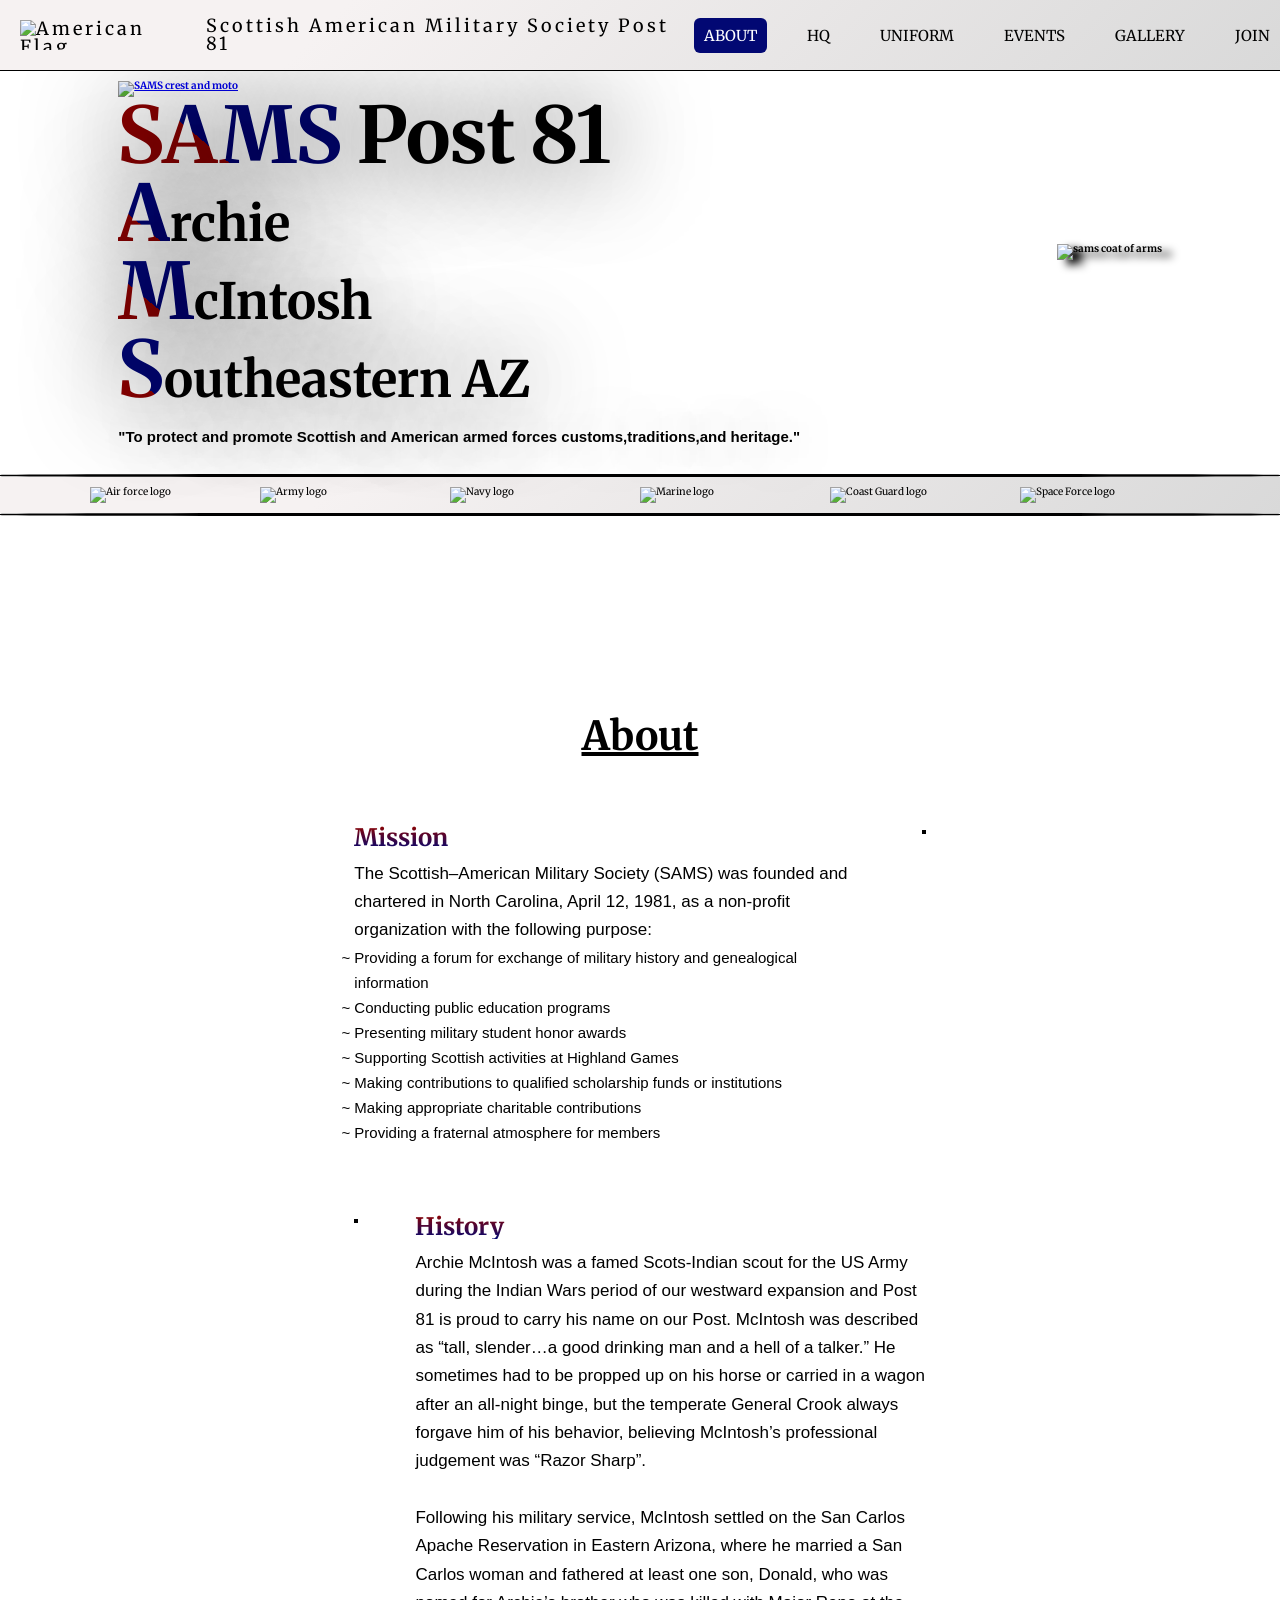
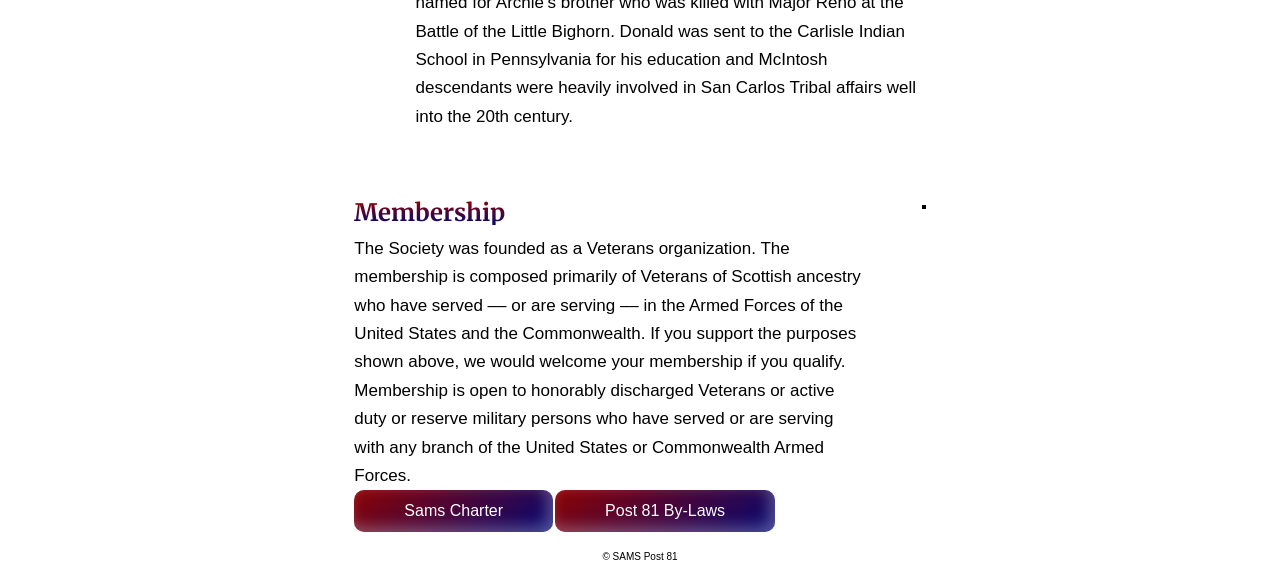
==== index.html @ 75cb9999 "Updates to the website to migrate from a long form page to a single display page. Added gallery plac" ====
<!DOCTYPE html>
<html lang="en">
<head>
    <meta charset="UTF-8">
    <meta http-equiv="X-UA-Compatible" content="IE=edge">
    <meta name="viewport" content="width=device-width, initial-scale=1.0">
    <link rel="stylesheet" href="style.css">
    <link rel="preconnect" href="https://fonts.googleapis.com">
    <link rel="preconnect" href="https://fonts.googleapis.com">
    <link rel="preconnect" href="https://fonts.gstatic.com" crossorigin>
    <link href="https://fonts.googleapis.com/css2?family=Merriweather&display=swap" rel="stylesheet">
    <script src="https://kit.fontawesome.com/6d66883833.js" crossorigin="anonymous"></script>
    <script src="https://code.jquery.com/jquery-3.7.1.min.js"></script>

    <title>Post 81</title>
</head>
<body>
    <!-- Navigation -->
    <nav class="navbar">
        <div class="navbar__container">
            <div class="navbar__logo">
                <img id="americanFlag" src="images\americanflag.jpg" alt="American Flag" />
                <label><a href="index.html" title="Home page">Scottish American Military Society Post 81</a></label>
            </div>
            <div class="navbar__menu">
                <i class="fa-solid fa-bars"></i>
            </div>
        </div>
        <div class="navbar__links hide">
            <ul class="nav__links">
                <li class="nav__link-items"><a href="#aboutsection" id="aboutLink" name="navLinks">About</a></li>
                <li class="nav__link-items"><a href="#hqsection" id="hqLink" name="navLinks">HQ</a></li>
                <li class="nav__link-items"><a href="#uniformsection" id="uniformLink" name="navLinks">Uniform</a></li>
                <li class="nav__link-items"><a href="#eventssection" id="eventsLink" name="navLinks">Events</a></li>
                <li class="nav__link-items"><a href="#gallerysection" id="galleryLink" name="navLinks">Gallery</a></li>
                <li class="nav__link-items navbar__join"><a href="#joinsection" id="joinLink" name="navLinks">Join</a></li>
            </ul>
        </div>
    </nav>
    <!-- Hero Section -->
    <section class="hero" id="homesection">
        <div class="hero__container" id="home">
            <a href="https://s-a-m-s.org/" title="SAMS National Site">
                <img id="samsCrest" src="images/SAMSCrestAndMoto.png" alt="SAMS crest and moto" class="hero__samsNationalLink"/>
            </a>
            <h1><span class="hero--gradient">SAMS</span> Post 81</h1>
            <h2><span class="hero--gradient">A</span>rchie</h2>
            <h2><span class="hero--gradient">M</span>cIntosh</h2>
            <h2><span class="hero--gradient">S</span>outheastern AZ</h2>
            <p>
                "To protect and promote Scottish and American
                armed forces customs,traditions,and heritage."
            </p>
        </div>
        <div class="hero__container">
            <img src="images/herosams.png" alt="sams coat of arms">
        </div>
    </section>
    <div class="block"></div>
    <!-- Badge Area -->
    <div class="badgecontainer">
        <div class="badgecontainer__wrap">
            <img class="badgecontainer__badge" src="images/army-logo.png" alt="Air force logo">
            <img class="badgecontainer__badge" src="images/marines.png" alt="Army logo"></p>
            <img class="badgecontainer__badge" src="images/navy.png" alt="Navy logo"></p>
            <img class="badgecontainer__badge" src="images/air-force.png" alt="Marine logo"></p>
            <img class="badgecontainer__badge" src="images/coast-guard.png" alt="Coast Guard logo"></p>
            <img class="badgecontainer__badge" src="images/spaceforce.png" alt="Space Force logo"></p>
        </div>
    </div>
    <div class="block"></div>
    <!-- About section -->
    <section class="aboutsection" id="aboutsection">
        <div class="aboutsection__container" id="about">
            <h2>About</h2>
            <div class="aboutsection__mission">
                <div>
                    <h3>Mission</h3><br>
                    <p>The Scottish–American Military Society (SAMS) was founded and chartered in North Carolina, April 12, 1981, as a non-profit organization with the following purpose:</p>
                    <ul>
                        <li>Providing a forum for exchange of military history and genealogical information</li>
                        <li>Conducting public education programs</li>
                        <li>Presenting military student honor awards</li>
                        <li>Supporting Scottish activities at Highland Games</li>
                        <li>Making contributions to qualified scholarship funds or institutions</li>
                        <li>Making appropriate charitable contributions</li>
                        <li>Providing a fraternal atmosphere for members</li>
                    </ul>
                </div>
                <div>
                    <img src="images\lancscape-formal.jpg" alt="">
                </div>
            </div>
            <div class="aboutsection__history">
                <div>
                    <img src="images/archie-macintosh-highlighted.jpg" alt="">
                </div>
                <div>
                    <h3>History</h3><br>
                    <p>
                        Archie McIntosh was a famed Scots-Indian scout for the US Army during the Indian Wars period of our westward expansion and Post 81 is proud to carry his name on our Post. McIntosh was described as “tall, slender…a good drinking man and a hell of a talker.” He sometimes had to be propped up on his horse or carried in a wagon after an all-night binge, but the temperate General Crook always forgave him of his behavior, believing McIntosh’s professional judgement was “Razor Sharp”.
                        <br><br> Following his military service, McIntosh settled on the San Carlos Apache Reservation in Eastern Arizona, where he married a San Carlos woman and fathered at least one son, Donald, who was named for Archie’s brother who was killed with Major Reno at the Battle of the Little Bighorn. Donald was sent to the Carlisle Indian School in Pennsylvania for his education and McIntosh descendants were heavily involved in San Carlos Tribal affairs well into the 20th century.
                    </p>
                </div>
            </div>
            <div class="aboutsection__membership">
                <div>
                    <h3>Membership</h3><br>
                    <p>The Society was founded as a Veterans organization. The membership is composed primarily of Veterans of Scottish ancestry who have served –– or are serving –– in the Armed Forces of the United States and the Commonwealth. If you support the purposes shown above, we would welcome your membership if you qualify. Membership is open to honorably discharged Veterans or active duty or reserve military persons who have served or are serving with any branch of the United States or Commonwealth Armed Forces.</p>
                    <button class="aboutsection__button" id="corpCharter">Sams Charter</button>
                    <button class="aboutsection__button" id="byLaws">Post 81 By-Laws</button>
                </div>
                <div>
                    <img src="images/atease.jpg" alt="">
                </div>
            </div>
        </div>
    </section>
    <!-- Headquarters Section -->
    <section class="hq" id="hqsection">
        <h2 class="hq__header" id="hqheader">Headquarters</h2>
        <div class="hq__wrapcontainer" id="hq">
            <div class="hq__container">
                <h3>David Barnhill</h3>
                <p class="hq__contact"><a href="tel:(520) 235-4602">(520) 235-4602</a> - </p>
                <address class="hq__contact"><a href="mailto:barnhillpost81@gmail.com">barnhillpost81@gmail.com</a></address>
                <img src="images\david.jpg" alt="David Barnhill Vice Commander - Bravo Company Commander">
                <p class="hq__titles">Post 81 Commander and Bravo Company Commander Sierra Vista</p>
                <div class="hq__buttons">
                    <button class="hq__button back"> < </button>
                    <button class="hq__button next"> > </button>
                </div>
            </div>
            <div class="hq__container">
                <h3>Guy Peabody</h3>
                <p class="hq__contact"><a href="tel:(520) 270-8362">​(520) 270-8362</a> - </p>
                <address class="hq__contact"><a href="mailto:guybuick1972@gmail.com">guybuick1972@gmail.com</a></address>
                <img src="images\dad.jpg" alt="Guy Peabody Vice Commander">
                <p class="hq__titles">Post 81 Alfa Company Commander Tucson</p>
                <div class="hq__buttons">
                    <button class="hq__button back"> < </button>
                    <button class="hq__button next"> > </button>
                </div>
            </div>
            <div class="hq__container">
                <h3>Gordon Walker</h3>
                <p class="hq__contact"><a href="tel:(520) 205-2173">(520) 205-2173</a> - </p>
                <address class="hq__contact"><a href="gwalk61@yahoo.com">gwalk61@yahoo.com</a></address>
                <img src="images\Gordon Bio Shot.jpg" alt="Gordon Walker: Alfa Company Adjutant">
                <p class="hq__titles">Post 81 Alfa Company Adjutant Tucson</p>
                <div class="hq__buttons">
                    <button class="hq__button back"> < </button>
                    <button class="hq__button next"> > </button>
                </div>
            </div>
            <div class="hq__container">
                <h3>Rick Bowman</h3>
                <p class="hq__contact"><a href="tel:(520) 559-1476">(520) 559-1476</a> - </p>
                <address class="hq__contact"><a href="mailto:larryandlindabowman@yahoo.com">larryandlindabowman@yahoo.com</a></address>
                <img src="images\Bowman Bio Shot.jpg" alt="Rick Bowman: Bravo Company Adjutant">
                <p class="hq__titles">Post 81 Bravo Company Adjutant Sierra Vista</p>
                <div class="hq__buttons">
                    <button class="hq__button back"> < </button>
                    <button class="hq__button next"> > </button>
                </div>
            </div>
        </div>
    </section>
    <!-- Uniformsection -->
    <section class="uniformsection" id="uniformsection">
        <div class="uniformsection__container" id="uniform">
            <h2>Uniform</h2>
            <div class="uniformsection__a">
                <div>
                    <img src="images\uniforms\uniformA.png" alt="">
                </div>
                <div class="uniformsection__description">
                    <h3>Class A</h3><br>
                    <p>
                        Standard SAMS Uniform; Tan aviator or service branch shirt (long or short sleeve),
                        appropriate headgear, Clan, military, or general tartan kilt (No utility kilts), kilt belt, appropriate
                        buckle, sporran, sgian dubh, kilt hose, flashes, and footgear. Hackles are to
                        be worn only by Post Officers and Honor Guard members.
                    </p>
                </div>
            </div>
            <div class="uniformsection__b">
                <div class="uniformsection__description">
                    <h3>Class B</h3><br>
                    <p>
                        Honor Guard Tan; Tan long sleeve shirt, full size ribbons and badges, black tie,
                        horsehair sporran, Scottish Lion belt buckle, plain black belt, red flashes, black hose, white spats,
                        white gloves and black polished ghillie brogues or low quarter shoes, glengarry cap w/ red &
                        white dicing and red hackle. (NOTE: Horsehair sporran is to be replaced with your regular
                        sporran after Honor Guard Duties are completed.)
                    </p>
                </div>
                <div>
                    <img src="images\uniforms\uniformB.png" alt="">
                </div>
            </div>
            <div class="uniformsection__c">
                <div>
                    <img src="images\uniforms\UniformC.png" alt="">
                </div>
                <div class="uniformsection__description">
                    <h3>Class C</h3><br>
                    <p>
                        Honor Guard Kilt Jacket; Kilt Jacket w/full size ribbons and badges, SAMS Pin on each
                        epaulet, “81” on collar, Scottish Lion belt buckle, plain black belt, horsehair sporran, white spats,
                        white gloves, red flashes, black hose with black ghillie brogues or low quarter shoes, glengarry
                        cap w/ red & white dicing and red hackle.
                    </p>
                </div>
            </div>
        </div>
    </section>
    <!-- Events section -->
    <section class="events" id="eventssection">
        <div class="events__container" id="eventsdiv">
            <h2>Events</h2>
            <div class="events__img">
                <img src="docs/augustCal.jpg" alt="Events Calender">
            </div>
        </div>
    </section>
    <!-- Gallery Section -->
    <section class="gallery" id="gallerysection">
        <div class="gallery__container" id="gallery">
            <h2>Gallery</h2>
            <div class="gallery__grid" id="2022">
                <div class="gallery__griditem">
                    <a href="2026.html">
                        <h3>Year in Review: 2026</h3>
                    </a>
                </div>
                <div class="gallery__griditem">
                    <a href="2025.html">
                        <h3>Year in Review: 2025</h3>
                    </a>
                </div>
                <div class="gallery__griditem">
                    <a href="2024.html">
                        <h3>Year in Review: 2024</h3>
                    </a>
                </div>
                <div class="gallery__griditem">
                    <a href="2023.html">
                        <h3>Year in Review: 2023</h3>
                    </a>
                </div>
                <div class="gallery__griditem">
                    <a href="2022.html">
                        <h3>Year in Review: 2022</h3>
                    </a>
                </div>
                <div class="gallery__griditem">
                    <a href="2021.html">
                        <h3>Year in Review: 2021</h3>
                    </a>
                </div>
                <div class="gallery__griditem">
                    <a href="backintheday.html">
                        <h3>Members:<br> Back in the Day</h3>
                    </a>
                </div>
            </div>
        </div>
        <div class="popup">
            <div></div>
        </div>
    </section>
    <!-- Join Section -->
    <section class="join" id="joinsection">
        <form action="https://formsubmit.co/mckeedom@gmail.com" method="POST" class="join__container" id="join">
            <h2>Become a Member</h2>
            <p>We look forward to your involvement</p>
            <div class="join__label stack">
                <label for="firstname" class="join__label">First Name:</label>
                <input type="text" name="firstName" id="firstname" placeholder="Archie" required>
            </div>
            <div class="join__label stack">
                <label for="lastname" class="join__label">Last Name:</label>
                <input type="text" name="lastName" id="lastname" placeholder="McIntosh" required>
            </div>
            <div class="join__label stack">
                <label for="email" class="join__label">Email:</label>
                <input type="email" name="email" id="email" placeholder="ArchieMcIntosh@samspost81.com" required>
            </div>
            <div class="join__label">
                <label for="scottishdescent" class="join__label">I am of Scottish Descent:</label>
                <input type="checkbox" name="Scottish Descent" id="scottishdescent" required>
            </div>
            <div class="join__label stack">
                <label for="surname" class="join__label">My surname is:</label>
                <input type="text" name="Surname" id="surname" placeholder="MacDonald">
            </div>
            <div class="join__label stack">
                <label for="reasons" class="join__label">If not of Scots descent, reason(s) for requesting membership:</label>
                <textarea name="Reasons for Joining" id="reasons" class="join__textarea" cols="10" rows="5" placeholder="(marriage to a Scot, Commonwealth military service, etc.)"></textarea>
            </div>
            <div class="join__label">
                <label for="services" class="join__label">Military Service:</label><br>
                <select id="services" name="branch" class="join__select">
                    <option value="army">ARMY</option>
                    <option value="marines">USMC</option>
                    <option value="navy">NAVY</option>
                    <option value="airforce">AIR FORCE</option>
                    <option value="coastguard">USCG</option>
                    <option value="spaceforce">SPACE FORCE</option>
                    <option value="britishcommonwealth">BRITISH COMMONWEALTH SERVICE</option>
                </select>                
            </div>
            <div class="join__label stack">
                <label for="message" class="join__label">Message to Commander:</label>
                <textarea name="message" id="message" class="join__textarea" cols="30" rows="10"></textarea>
            </div>
            <div class="join__submit">
                <button type="submit" class="hero__button">Join</button>
            </div>
        </form>
    </section>
    <footer>
        <p>&copy; SAMS Post 81</p>
    </footer>
</body>
</html>
<script src="script.js"></script>
---- style.css ----
/* VARIABLES */

:root {
    --primary-color: #8c0303;
    --secondary-color: #020873;
    --submit-bg-color: #8c0303;
    --outline-color: #422800;
}

/* CSS RESSET */
html,
body,
div,
span,
applet,
object,
iframe,
h1,
h2,
h3,
h4,
h5,
h6,
p,
blockquote,
pre,
a,
abbr,
acronym,
address,
big,
cite,
code,
del,
dfn,
em,
img,
ins,
kbd,
q,
s,
samp,
small,
strike,
strong,
sub,
sup,
tt,
var,
b,
u,
i,
center,
dl,
dt,
dd,
ol,
ul,
li,
fieldset,
form,
label,
legend,
table,
caption,
tbody,
tfoot,
thead,
tr,
th,
td,
article,
aside,
canvas,
details,
embed,
figure,
figcaption,
footer,
header,
hgroup,
menu,
nav,
output,
ruby,
section,
summary,
time,
mark,
audio,
video {
    margin: 0;
    padding: 0;
    border: 0;
    font-size: 100%;
    font: inherit;
    vertical-align: baseline;
}

/* HTML5 display-role reset for older browsers */
article,
aside,
details,
figcaption,
figure,
footer,
header,
hgroup,
menu,
nav,
section, h1, h2, h3, h4 {
    display: block;
}

body {
    line-height: 1;
}

ol,
ul {
    list-style: none;
}

blockquote,
q {
    quotes: none;
}

    blockquote:before,
    blockquote:after,
    q:before,
    q:after {
        content: "";
        content: none;
    }

table {
    border-collapse: collapse;
    border-spacing: 0;
}

/*****************************
    General layout
    ****************************/
/* DEFAULTS */
html {
    font-size: 62.5%;
    box-sizing: border-box;
    font-family: "Merriweather", serif;
    scroll-behavior: smooth;
    scroll-padding-top: 10rem;
}

select {
    /*border-radius: 10px;*/
    width: auto;
    align-content: center;
    font-size: 16px;
    text-align: center;
    font-family: Arial, Helvetica, sans-serif;
}

p,
ul,
li {
    font-family: Arial, Helvetica, sans-serif;
}

input[type=text], input[type=email] {
    font-size: medium;
    border-radius: 4px;
    width: 95%;
    padding: 6px;
}

input[type=checkbox] {
    transform: scale(1.5);
    cursor: pointer;
}

textarea {
    font-size: large;
    border-radius: 4px;
    width: 95%;
}

/* BUTTONS */
.hero__button {
    background-color: var(--submit-bg-color);
    border: 2px solid var(--outline-color);
    border-radius: 6px;
    /*    box-shadow: var(--outline-color) 4px 4px 0 0;*/
    color: white;
    cursor: pointer;
    display: inline-block;
    font-weight: 600;
    font-size: 18px;
    padding: 0 18px;
    line-height: 30px;
    text-align: center;
    text-decoration: none;
    user-select: none;
    -webkit-user-select: none;
    touch-action: manipulation;
}

    .hero__button:hover {
        background-color: #fff;
        color: #8c0303;
    }

    .hero__button:active {
        box-shadow: #422800 2px 2px 0 0;
        transform: translate(2px, 2px);
    }

@media (min-width: 500px) {
    .hero__button {
        min-width: 120px;
        padding: 0 25px;
    }
}

.aboutsection__button {
    appearance: button;
    padding: 15px 30px;
    font-size: 16px;
    color: #fff;
    background: linear-gradient(145deg, var(--primary-color), var(--secondary-color));
    border: none;
    border-radius: 10px;
    box-shadow: inset -5px -5px 15px rgba(255, 255, 255, 0.3);
    cursor: pointer;
    transition: all 0.3s ease;
}

    .aboutsection__button:focus {
        text-decoration: none;
    }

    .aboutsection__button:hover {
        background: linear-gradient(145deg, #d9d9d9, rgba(213, 217, 217, 0.5));
        box-shadow: 2px 2px 10px rgba(0, 0, 0, 0.2), -2px -2px 10px rgba(255, 255, 255, 0.5);
        transform: translateY(-2px);
        color: black;
    }

    .aboutsection__button:active {
        box-shadow: inset 2px 2px 5px rgba(0, 0, 0, 0.2), inset -2px -2px 5px rgba(255, 255, 255, 0.5);
        transform: translateY(0);
    }

/*    .aboutsection__button:not([disabled]):active {
        box-shadow: #fff 2px 2px 0 0, #000 2px 2px 0 1px;
        transform: translate(2px, 2px);
    }*/

@media (min-width: 768px) {
    .aboutsection__button {
        padding: 12px 50px;
    }
}

.aboutsection__button a {
    color: white;
    text-decoration: none;
}

.hqsection__button {
    display: flex;
    flex-direction: column;
    align-items: center;
    padding: 6px 14px;
    border-radius: 6px;
    border: none;
    background: #6e6d70;
    box-shadow: 0px 0.5px 1px rgba(0, 0, 0, 0.1), inset 0px 0.5px 0.5px rgba(255, 255, 255, 0.5), 0px 0px 0px 0.5px rgba(0, 0, 0, 0.12);
    color: #dfdedf;
    user-select: none;
    -webkit-user-select: none;
    touch-action: manipulation;
}

    .hqsection__button:focus {
        box-shadow: inset 0px 0.8px 0px -0.25px rgba(255, 255, 255, 0.2), 0px 0.5px 1px rgba(0, 0, 0, 0.1), 0px 0px 0px 3.5px var(--secondary-color);
        outline: 0;
    }

.hq__button {
    background-color: #fff;
    border: 1px solid #d5d9d9;
    border-radius: 8px;
    box-shadow: rgba(213, 217, 217, 0.5) 0 2px 5px 0;
    box-sizing: border-box;
    color: #0f1111;
    cursor: pointer;
    display: inline-block;
    font-family: "Amazon Ember", sans-serif;
    font-size: 13px;
    line-height: 29px;
    padding: 0 10px 0 11px;
    position: relative;
    text-align: center;
    text-decoration: none;
    user-select: none;
    -webkit-user-select: none;
    touch-action: manipulation;
    vertical-align: middle;
    width: 100px;
}

    .hq__button:hover {
        background: linear-gradient(40deg, #8c0303 50%, #020873 50%);
        opacity: 90%;
        color: white;
    }

    .hq__button:focus {
        border-color: var(--secondary-color);
        box-shadow: rgba(213, 217, 217, 0.5) 0 2px 5px 0;
        outline: 0;
    }

/* LAYOUT */

/* NAVBAR */

.navbar {
    display: flex;
    flex-direction: column;
    justify-content: space-between;
    background-color: #d9d9d9;
    background-image: linear-gradient(315deg, #d9d9d9 0%, #f6f2f2 74%);
    position: sticky;
    top: 0;
    z-index: 10;
    border-bottom: 1px solid black;
}

.navbar__container {
    display: flex;
    align-items: center;
    justify-content: space-between;
}

.navbar__logo {
    display: flex;
    justify-content: center;
    align-items: center;
    margin: 1rem;
    font-size: 1.4rem;
    letter-spacing: 0.2rem;
}

    .navbar__logo img {
        height: 30px;
        margin: 1rem;
    }

    .navbar__logo a {
        text-decoration: none;
        color: inherit;
    }

.navbar__menu {
    display: flex;
    justify-content: center;
    align-items: center;
    padding-inline: 3rem;
}

.fa-solid {
    font-size: 3rem;
}

.navbar__links {
    text-align: center;
}

    .navbar__links li {
        font-size: 1.4rem;
        text-transform: uppercase;
    }

    .navbar__links a {
        text-decoration: none;
        color: inherit;
        display: block;
        padding: 1rem;
    }

    .navbar__links li:hover {
        background-color: var(--secondary-color);
        color: white;
        border-radius: 6px;
    }

    .navbar__links li.selected {
        background-color: var(--secondary-color);
        color: white;
        border-radius: 6px;
    }

    .navbar__links > .nav__links > .navbar__join:hover {
        background-color: var(--submit-bg-color);
        border-radius: 6px;
    }

.hide {
    display: none;
}

.home {
    margin-inline: 10rem;
    font-size: 2rem;
    font-weight: bold;
}

@media (min-width: 900px) {
    .navbar__logo {
        font-size: 1.8rem;
        letter-spacing: 0.3rem;
    }

    .nav__links {
        display: flex;
        gap: 3rem;
        justify-content: center;
        align-items: center;
    }

        .nav__links li {
            font-size: 1.5rem;
        }

        .nav__links a {
            font-family: "Merriweather", serif;
        }

    .navbar__menu {
        display: none;
    }
}

/* HERO */
.hero {
    display: flex;
    gap: 2rem;
    justify-content: space-around;
    align-items: center;
/*    margin-block: 3rem;*/
    margin-bottom: 4rem;
}

.hero__container {
    margin: 1rem;
    text-shadow: 2px 2px 100px black;
    font-weight: bold;
}

    .hero__container h1 {
        font-size: clamp(2.2rem, -0.4rem + 6.4vw, 8rem);
        white-space: nowrap;
    }

    .hero__container h2 {
        font-size: clamp(1.8rem, -0.12rem + 5.12vw, 5rem);
    }

    .hero__container p {
        display: inline;
        position: relative;
        top: 2rem;
        font-size: 1rem;
        width: 50ch;
    }

    .hero__container img {
        width: clamp(170px, 90%, 600px);
        filter: drop-shadow(10px 5px 4px black);
    }

.hero--gradient {
    font-size: clamp(2.2rem, -0.4rem + 6.4vw, 8rem);
    background: linear-gradient(40deg, #8c0303 40%, white 20%, #020873 40%);
    -webkit-background-clip: text;
    background-clip: text;
    -webkit-text-fill-color: transparent;
}

.hero__container .hero__samsNationalLink {
    filter: unset;
}

@media (min-width: 600px) {
    .hero__container p {
        width: 40ch;
        font-size: 1.4rem;
    }

    .hero__container img {
        width: 100%;
    }
}

@media (min-width: 1000px) {
    .hero__container img {
        width: 110%;
    }

    .hero__container p {
        font-size: 1.5rem;
    }
}

.block {
    background-color: black;
    width: 100%;
    height: 3px;
    border-radius: 30%;
}

/* BADGE SECTION */
.badgecontainer__wrap {
    background-color: #d9d9d9;
    background-image: linear-gradient(315deg, #d9d9d9 0%, #f6f2f2 74%);
    display: flex;
    justify-content: center;
    gap: 0.25rem;
    padding-block: 1rem;
}

.badgecontainer__badge {
    width: clamp(5rem, -1rem + 16vw, 15rem);
    white-space: nowrap;
}

@media (min-width: 750px) {
    .badgecontainer__wrap {
        gap: 1rem;
    }
}

@media (min-width: 1200px) {
    .badgecontainer__wrap {
        gap: 2rem;
    }
}
/* ABOUT */
.aboutsection {
    display: none;
}

.aboutsection__container {
    padding-top: 20rem;
    display: flex;
    flex-direction: column;
    align-items: center;
    margin-inline: 2rem;
    visibility: visible;
}

    .aboutsection__container > div {
        padding-top: 7rem;
        display: flex;
        gap: 10%;
    }

    .aboutsection__container h2 {
        font-size: 4rem;
        font-weight: bold;
        text-decoration: underline;
    }

    .aboutsection__container h3 {
        font-size: 2.4rem;
        font-weight: bold;
        background: linear-gradient(180deg, var(--primary-color), var(--secondary-color));
        background-clip: text;
        -webkit-text-fill-color: transparent;
    }

    .aboutsection__container p {
        font-size: 1.7rem;
        line-height: 3ch;
        max-width: 60ch;
    }

    .aboutsection__container ul {
        font-size: 1.5rem;
        line-height: 3ch;
        max-width: 60ch;
    }

.aboutsection__history img {
    max-width: 700px;
    border: 2px solid black;
    border-radius: 3%;
    width: 100%;
}

.aboutsection__mission img {
    max-width: 700px;
    border: 2px solid black;
    border-radius: 3%;
    width: 100%;
}

.aboutsection__membership img {
    max-width: 700px;
    border: 2px solid black;
    border-radius: 3%;
    width: 100%;
}

.aboutsection__mission li {
    list-style-type: "~ ";
}

@media (max-width: 800px) {
    .aboutsection__history {
        display: flex;
        flex-direction: column;
    }

    .aboutsection__mission, .aboutsection__membership {
        flex-direction: column-reverse;
    }

        .aboutsection__mission,
        .aboutsection__history,
        .aboutsection__membership img {
            margin-top: -5rem;
        }

    .aboutsection__container h3 {
        margin-top: 2rem;
    }
}

/* Headquarters */

.hq__header {
    font-size: 4rem;
    font-weight: bold;
    text-align: center;
    text-decoration: underline;
    margin-top: 20rem;
    align-content: center;
}

.hq {
    display: none;
    overflow: hidden;
    margin-inline: auto;
    border-top: 2px solid black;
    border-bottom: 2px solid black;
    margin-top: 2rem;
    background-color: #d9d9d9;
    background-image: linear-gradient(315deg, #d9d9d9 0%, #f6f2f2 74%);
}

.hq__wrapcontainer {
    justify-content: space-around;
    visibility: visible;
    margin-left: auto;
    margin-right: auto;
    display: flex;
    flex-wrap: wrap;
}

.hq__container {
    padding: 2rem;
    text-align: center;
    visibility: visible;
}

@media (max-width: 481px) {
    .hq__wrapcontainer {
        flex: 0 0 25%;
    }
}

@media (max-width: 620px) {
    .hq__wrapcontainer {
        flex: 0 0 50%;
    }
}

@media (max-width: 900px) {
    .hq__wrapcontainer {
        flex: 0 0 75%;
    }
}

.hq h2 {
    font-size: 4rem;
    font-weight: bold;
    text-align: center;
    text-decoration: underline;
    margin-top: 1rem;
}

.hq__container h3 {
    font-size: 2.5rem;
    font-weight: bold;
    background: linear-gradient(180deg, #8c0303 50%, #020873 50%);
    -webkit-background-clip: text;
    background-clip: text;
    -webkit-text-fill-color: transparent;
}

.hq__contact {
    margin-block: 0.5rem;
    font-size: 1.2rem;
}

.hq__contact a {
    color: black;
    text-decoration: none;
}

.hq__titles {
    font-size: 1.5rem;
    font-weight: bold;
    margin: 1rem;
    max-width: 25ch;
    margin-left: auto;
    margin-right: auto;
}

.hq__description {
    font-size: 1.4rem;
    margin: 1rem;
}

.hq__container img {
    border: 1px solid black;
    border-radius: 2%;
    box-shadow: 3px 1px 1px;
    margin-top: 1rem;
    height: 470px;
    width: 250px;
    object-fit: cover;
    object-position: 100% 0;
}

.hidden {
    display: none;
}

@media (min-width: 1300px) {
    .hq {
        max-width: 2000px;
    }

    .hidden {
        display: block;
    }

    .hq__button {
        display: none;
    }

    .hq {
        padding: 5rem;
    }
}

/* Uniform */
.uniformsection {
    display: none;
}

.uniformsection__container {
    padding-top: 20rem;
    display: flex;
    flex-direction: column;
    align-items: center;
    text-align: justify;
    margin-inline: 2rem;
    visibility: visible;
}

.uniformsection__description {
    text-align: justify;
}

.uniformsection__container > div {
    padding-top: 5rem;
    display: flex;
    gap: 10%;
}

.uniformsection__container h2 {
    font-size: 4rem;
    font-weight: bold;
    text-decoration: underline;
}

.uniformsection__container h3 {
    font-size: 1.8rem;
    font-weight: bold;
    background: linear-gradient(180deg, #8c0303 50%, #020873 50%);
    -webkit-background-clip: text;
    background-clip: text;
    -webkit-text-fill-color: transparent;
}

.uniformsection__container p {
    font-size: 2rem;
    line-height: 3ch;
    max-width: 50ch;
}

.uniformsection__container ul {
    font-size: 1.5rem;
    line-height: 3ch;
    max-width: 50ch;
}

.uniformsection__a img {
    max-width: 350px;
    border-radius: 3%;
    width: 100%;
    filter: drop-shadow(10px 5px 4px black);
}

.uniformsection__b img {
    max-width: 350px;
    border-radius: 3%;
    width: 100%;
    filter: drop-shadow(10px 5px 4px black);
}

.uniformsection__c img {
    max-width: 350px;
    border-radius: 3%;
    width: 100%;
    filter: drop-shadow(10px 5px 4px black);
}

.uniformsection__b li {
    list-style-type: "~ ";
}

@media (max-width: 800px) {
    .uniformsection__container {
        text-align: center;
    }

    .uniformsection__a,
    .uniformsection__c {
        display: flex;
        flex-direction: column;
    }

    .uniformsection__b {
        flex-direction: column-reverse;
    }

    .uniformsection__container h3 {
        margin-top: 2rem;
    }

    .uniformsection__container > div {
        padding-top: 2rem;
    }
}

/* Events */

.events {
    padding: 1rem;
    text-align: center;
    display: none;
}

    .events h2 {
        font-size: 4rem;
        font-weight: bold;
        text-decoration: underline;
        margin: 2rem;
    }

.events__container {
    display: flex;
    justify-content: center;
    padding: 1rem;
    border: 5px solid black;
    border-radius: 2%;
    background-color: #d9d9d9;
    background-image: linear-gradient(315deg, #d9d9d9 0%, #f6f2f2 74%);
    visibility: visible;
    flex-direction: column;
}

.events__container img {
    width: 100%;
    border-radius: 1%;
}

/* gallery */
.gallery {
    text-align: center;
    display: none;
}

.gallery__container {
    visibility: visible;
    margin-left: auto;
    margin-right: auto;
}

.gallery h2 {
    font-size: 4rem;
    font-weight: bold;
    margin: 3rem;
    text-decoration: underline;
}

.gallery__grid {
    display: grid;
    gap: 1rem;
    grid-template-columns: repeat(auto-fit, minmax(320px, 1fr));
    width: 90%;
    margin-inline: auto;
}

.gallery__griditem {
    display: flex;
    flex-direction: column;
    justify-content: center;
    align-items: center;
    height: 320px;
    border: 2px solid black;
    border-radius: 2%;
    background-color: #d9d9d9;
    background-image: linear-gradient(315deg, #d9d9d9 0%, #f6f2f2 74%);
}

.gallery__griditem a {
    text-decoration: none;
    font-size: 4rem;
    background: linear-gradient(700deg, #8c0303 50%, #020873 50%);
    background-clip: text;
    -webkit-text-fill-color: transparent;
}

.gallery__griditem:hover {
    filter: drop-shadow(1px 1px 5px var(--primary-color));
}

/* join */
.join {
    margin-inline: auto;
    padding: 1rem;
    width: 80%;
    display: none;
    margin-bottom: 10px;
}

.join__container {
    display: flex;
    flex-direction: column;
    align-items: flex-start;
    width: 100%;
    margin-inline: auto;
    background-image: linear-gradient(600deg, white 0%, #f6f2f2 74%);
    visibility: visible;
    border-radius: 6px;
}

    .join__container h2 {
        align-self: center;
        font-size: 2.5rem;
        font-weight: bold;
        margin-top: 2rem;
    }

    .join__container p {
        align-self: center;
        font-size: 1.5rem;
        margin: 1rem;
    }

.join__label {
    padding: 1rem;
    font-size: 1.5rem;
}

.join__select {
    background: linear-gradient(360deg, #d9d9d9, #fff);
    border-color: #d9d9d9;
    padding: 0.5rem;
    border-radius: 6px;
    box-shadow: 1px 1px 3px rgba(0, 0, 0, 0.5);
}

.join__submit {
    align-self: center;
    padding: 4px;
}

.join__textarea {
    border-style: inset;
    border-width: 2px;
}

.stack {
    display: flex;
    width: 80%;
    flex-direction: column;
}

footer {
    padding: 2rem;
    display: flex;
    justify-content: center;
    overflow: auto;
}
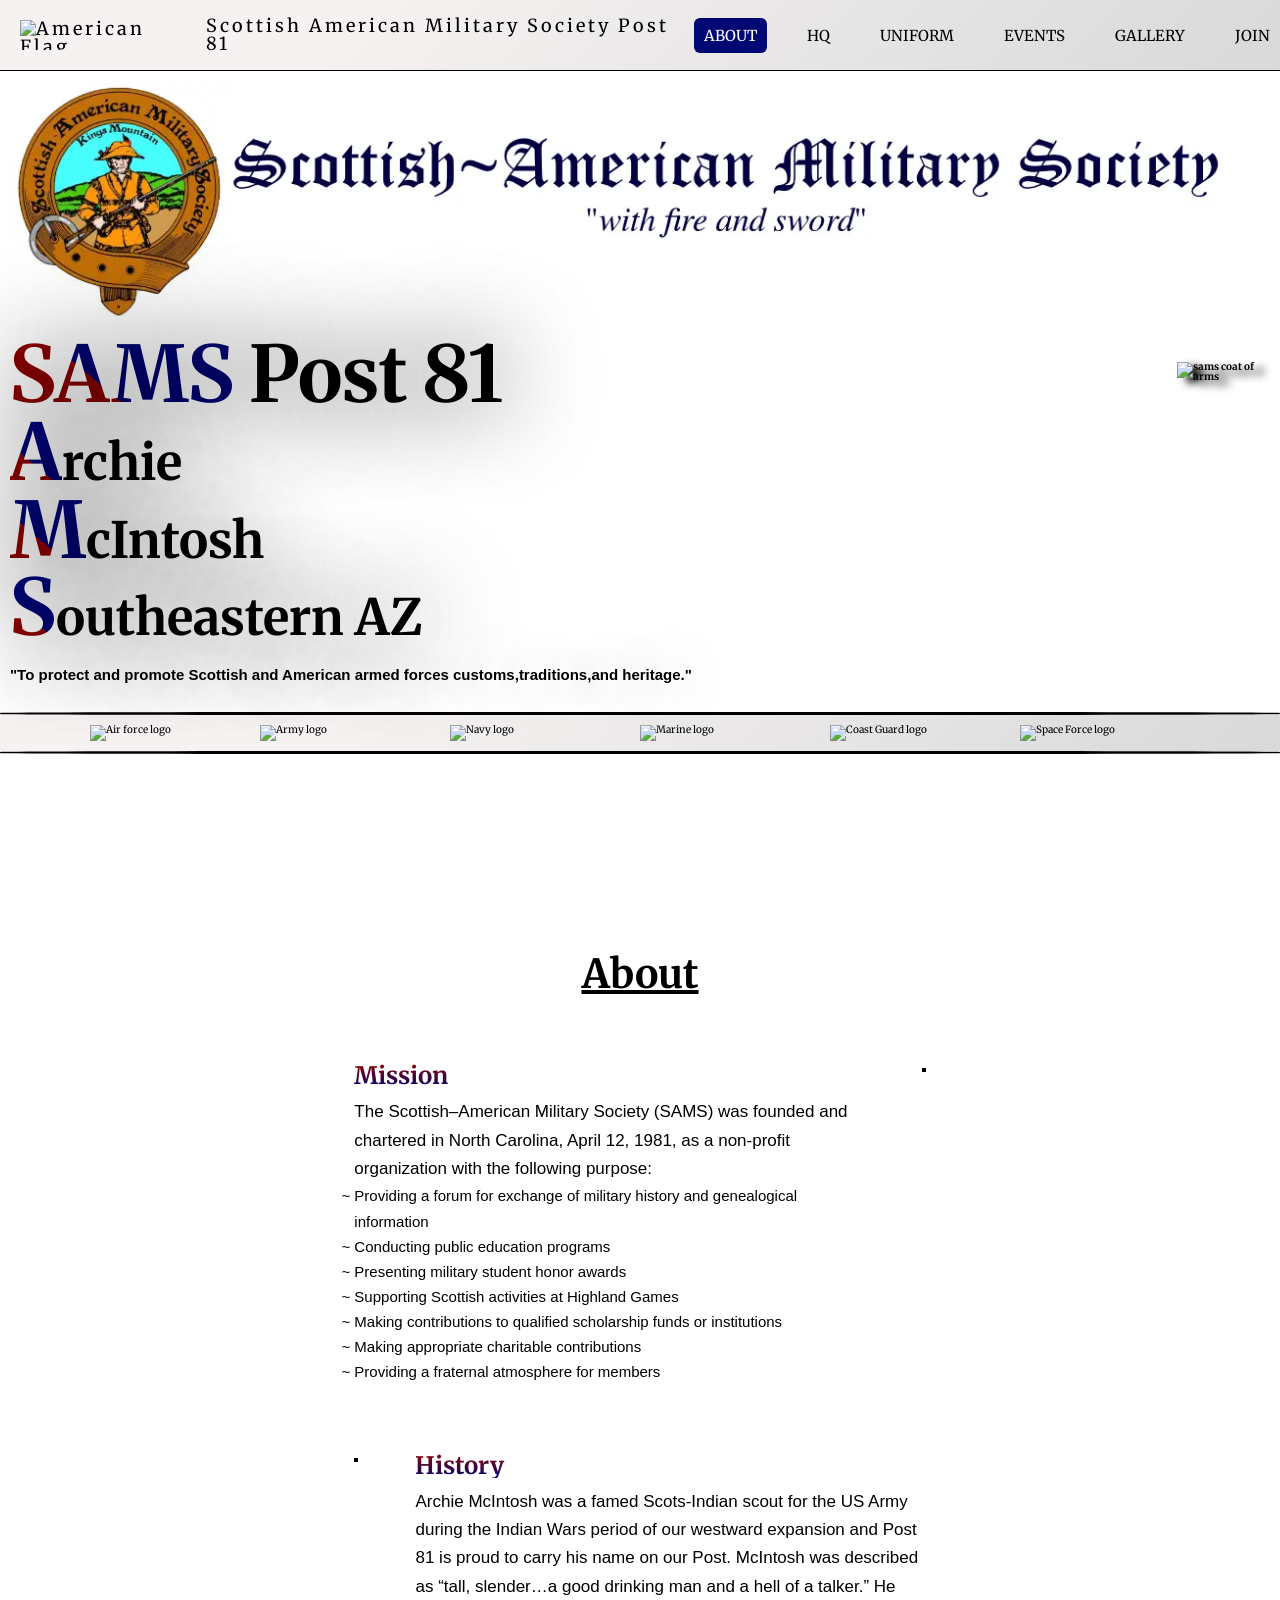
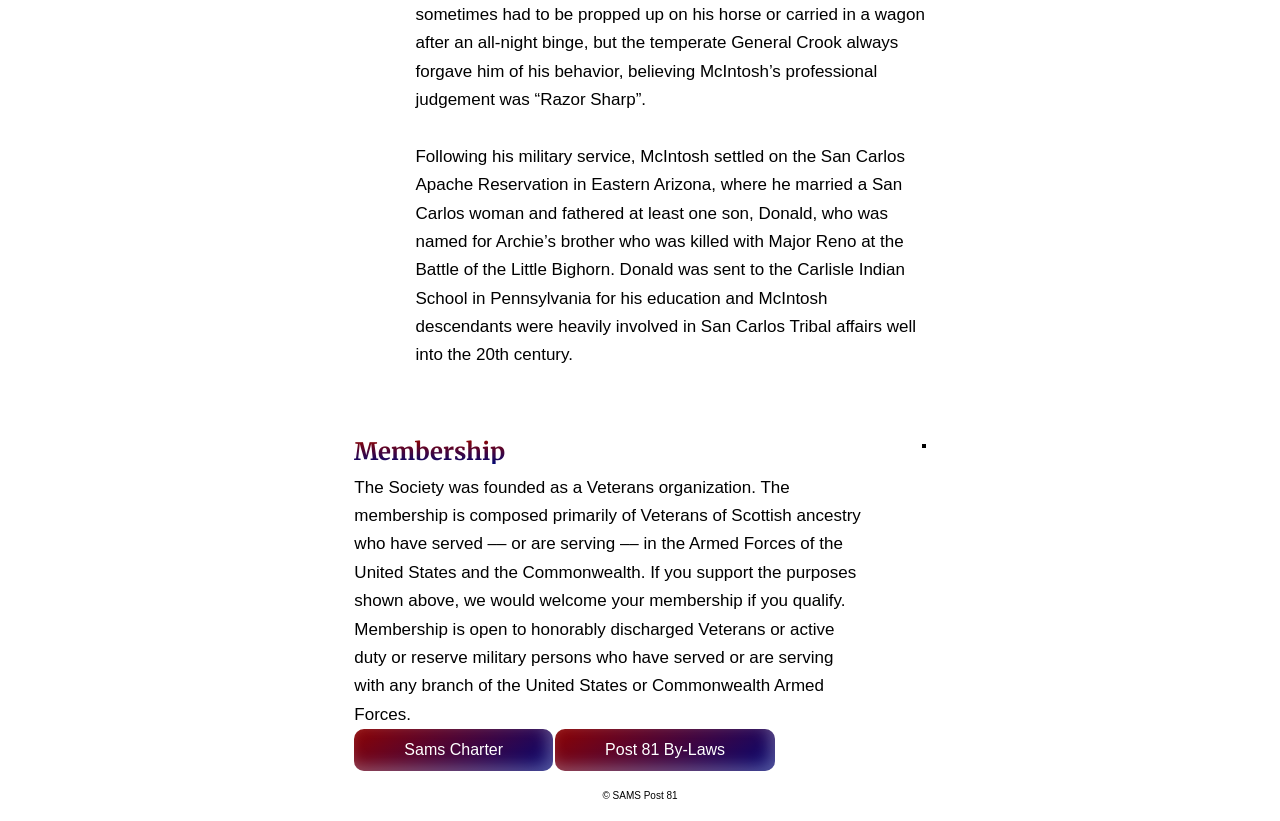
==== commit 1dbcabc4: "Update to HQ information. Remove Contact data not available and add service time." ====
--- a/index.html
+++ b/index.html
@@ -121,48 +121,65 @@
         <h2 class="hq__header" id="hqheader">Headquarters</h2>
         <div class="hq__wrapcontainer" id="hq">
             <div class="hq__container">
+                <h3>Allan Sperling</h3>
+                <!--<p class="hq__contact"><a href="tel:"></a> - </p>-->
+                <!--<address class="hq__contact"><a href="mailto:barnhillpost81@gmail.com">barnhillpost81@gmail.com</a></address>-->
+                <!--<img src="images\david.jpg" alt="David Barnhill Vice Commander - Bravo Company Commander">-->
+                <p class="hq__titles">Post 81 Commander</p>
+                <p>USN 1976-1981 / USNR 1981-1988 / USAR 1988-1989</p>
+                <!--<div class="hq__buttons">
+        <button class="hq__button back"> < </button>
+        <button class="hq__button next"> > </button>
+    </div>-->
+            </div>
+            <div class="hq__container">
+                <h3>Travis Goes</h3>
+                <!--<p class="hq__contact"><a href="tel:(520) 270-8362">​(520) 270-8362</a> - </p>-->
+                <!--<address class="hq__contact"><a href="mailto:guybuick1972@gmail.com">guybuick1972@gmail.com</a></address>-->
+                <!--<img src="images\dad.jpg" alt="Guy Peabody Vice Commander">-->
+                <p class="hq__titles">Post 81 Alfa Company Vice Commander - Tucson</p>
+                <p>USAF 1996-2022</p>
+                <!--<div class="hq__buttons">
+        <button class="hq__button back"> < </button>
+        <button class="hq__button next"> > </button>
+    </div>-->
+            </div>
+            <div class="hq__container">
+                <h3>Sean Stoner</h3>
+                <!--<p class="hq__contact"><a href="tel:(520) 270-8362">​(520) 270-8362</a> - </p>-->
+                <!--<address class="hq__contact"><a href="mailto:guybuick1972@gmail.com">guybuick1972@gmail.com</a></address>-->
+                <!--<img src="images\dad.jpg" alt="Guy Peabody Vice Commander">-->
+                <p class="hq__titles">Post 81 Alfa Company Adjutant & Treasurer Tucson</p>
+                <p>USAF 2003-2025</p>
+                <!--<div class="hq__buttons">
+        <button class="hq__button back"> < </button>
+        <button class="hq__button next"> > </button>
+    </div>-->
+            </div>
+            <div class="hq__container">
                 <h3>David Barnhill</h3>
                 <p class="hq__contact"><a href="tel:(520) 235-4602">(520) 235-4602</a> - </p>
                 <address class="hq__contact"><a href="mailto:barnhillpost81@gmail.com">barnhillpost81@gmail.com</a></address>
-                <img src="images\david.jpg" alt="David Barnhill Vice Commander - Bravo Company Commander">
-                <p class="hq__titles">Post 81 Commander and Bravo Company Commander Sierra Vista</p>
-                <div class="hq__buttons">
-                    <button class="hq__button back"> < </button>
-                    <button class="hq__button next"> > </button>
-                </div>
-            </div>
-            <div class="hq__container">
-                <h3>Guy Peabody</h3>
-                <p class="hq__contact"><a href="tel:(520) 270-8362">​(520) 270-8362</a> - </p>
-                <address class="hq__contact"><a href="mailto:guybuick1972@gmail.com">guybuick1972@gmail.com</a></address>
-                <img src="images\dad.jpg" alt="Guy Peabody Vice Commander">
-                <p class="hq__titles">Post 81 Alfa Company Commander Tucson</p>
-                <div class="hq__buttons">
-                    <button class="hq__button back"> < </button>
-                    <button class="hq__button next"> > </button>
-                </div>
-            </div>
-            <div class="hq__container">
-                <h3>Gordon Walker</h3>
-                <p class="hq__contact"><a href="tel:(520) 205-2173">(520) 205-2173</a> - </p>
-                <address class="hq__contact"><a href="gwalk61@yahoo.com">gwalk61@yahoo.com</a></address>
-                <img src="images\Gordon Bio Shot.jpg" alt="Gordon Walker: Alfa Company Adjutant">
-                <p class="hq__titles">Post 81 Alfa Company Adjutant Tucson</p>
-                <div class="hq__buttons">
-                    <button class="hq__button back"> < </button>
-                    <button class="hq__button next"> > </button>
-                </div>
-            </div>
-            <div class="hq__container">
-                <h3>Rick Bowman</h3>
-                <p class="hq__contact"><a href="tel:(520) 559-1476">(520) 559-1476</a> - </p>
-                <address class="hq__contact"><a href="mailto:larryandlindabowman@yahoo.com">larryandlindabowman@yahoo.com</a></address>
-                <img src="images\Bowman Bio Shot.jpg" alt="Rick Bowman: Bravo Company Adjutant">
-                <p class="hq__titles">Post 81 Bravo Company Adjutant Sierra Vista</p>
-                <div class="hq__buttons">
-                    <button class="hq__button back"> < </button>
-                    <button class="hq__button next"> > </button>
-                </div>
+                <!--<img src="images\david.jpg" alt="David Barnhill Vice Commander - Bravo Company Commander">-->
+                <p class="hq__titles">Post 81 Bravo Company Vice Commander - Sierra Vista</p>
+                <p>USMCR 1994-2003 / AZANG 2003-2013 / USAR (IRR) 2013-Present</p>
+                <!--<div class="hq__buttons">
+        <button class="hq__button back"> < </button>
+        <button class="hq__button next"> > </button>
+    </div>-->
+            </div>
+
+            <div class="hq__container">
+                <h3>James Harper</h3>
+                <!--<p class="hq__contact"><a href="tel:(520) 270-8362">​(520) 270-8362</a> - </p>-->
+                <!--<address class="hq__contact"><a href="mailto:guybuick1972@gmail.com">guybuick1972@gmail.com</a></address>-->
+                <!--<img src="images\dad.jpg" alt="Guy Peabody Vice Commander">-->
+                <p class="hq__titles">Post 81 Bravo Company Adjutant & Treasurer - Sierra Vista</p>
+                <p>USA 1980-2010</p>
+                <!--<div class="hq__buttons">
+            <button class="hq__button back"> < </button>
+            <button class="hq__button next"> > </button>
+        </div>-->
             </div>
         </div>
     </section>
